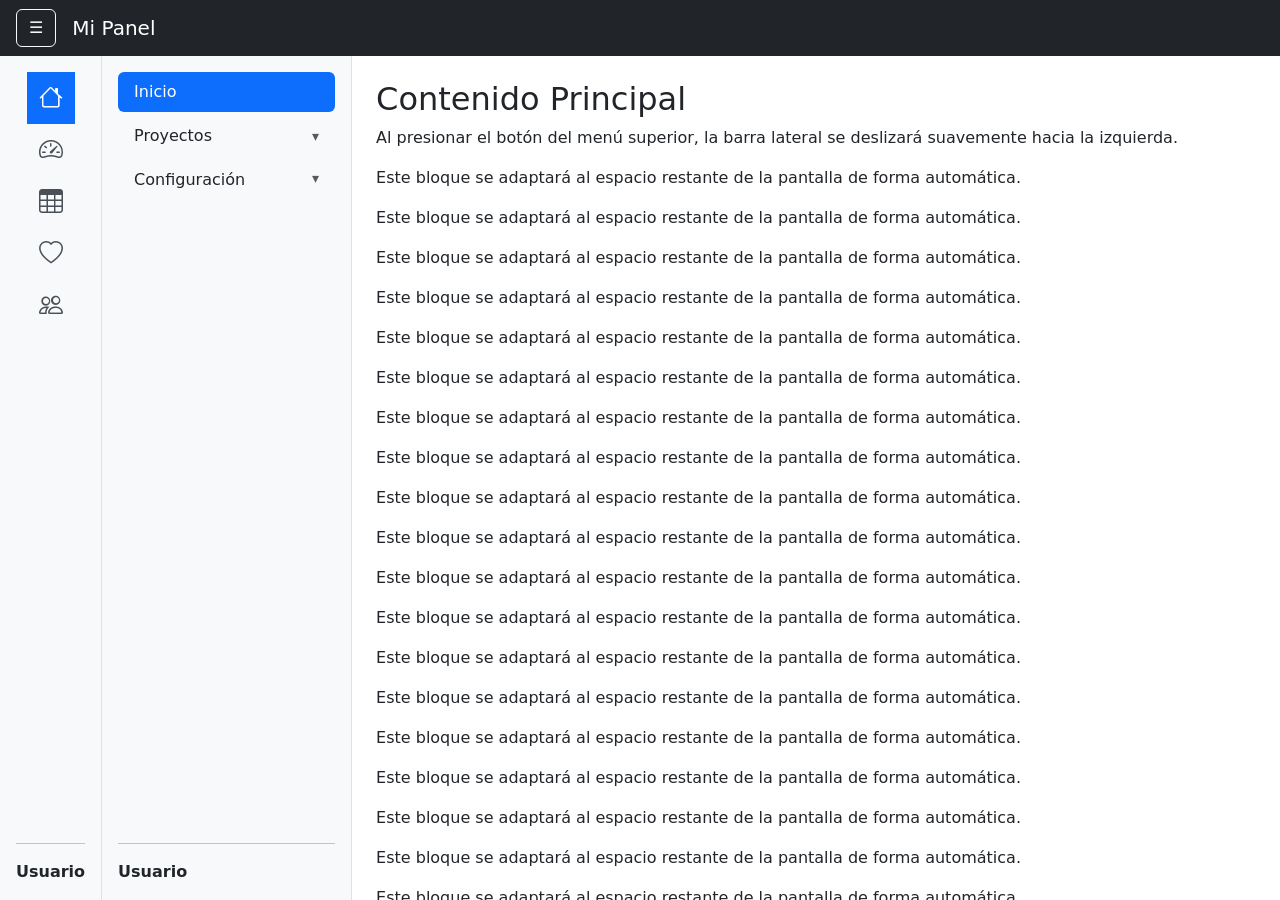
==== teste4.html @ 877a322a "Body de alto fijo y sidebars de base" ====
<!DOCTYPE html>
<html lang="en">

<head>
  <meta charset="UTF-8">
  <meta name="viewport" content="width=device-width, initial-scale=1.0">
  <title>Document</title>
  <link href="https://cdn.jsdelivr.net/npm/bootstrap@5.3.8/dist/css/bootstrap.min.css" rel="stylesheet"
    integrity="sha384-sRIl4kxILFvY47J16cr9ZwB07vP4J8+LH7qKQnuqkuIAvNWLzeN8tE5YBujZqJLB" crossorigin="anonymous">
  <link rel="stylesheet" href="https://cdn.jsdelivr.net/npm/bootstrap-icons@1.13.1/font/bootstrap-icons.min.css">
  <link rel="stylesheet" href="assets/css/estilos.css">
  <script defer src="https://cdn.jsdelivr.net/npm/bootstrap@5.3.8/dist/js/bootstrap.bundle.min.js"
    integrity="sha384-FKyoEForCGlyvwx9Hj09JcYn3nv7wiPVlz7YYwJrWVcXK/BmnVDxM+D2scQbITxI"
    crossorigin="anonymous"></script>
  <style>
    /* Animación fluida para el ancho del sidebar */
    .sidebar-transition {
      transition: margin-left 0.3s ease-in-out, min-width 0.3s ease-in-out, max-width 0.3s ease-in-out;
      min-width: 250px;
      max-width: 250px;
    }

    /* Clase que aplicará JavaScript para ocultar la barra */
    .sidebar-hidden {
      margin-left: -250px !important;
    }
  </style>
</head>

<body class="d-flex flex-column vh-100 overflow-hidden">

  <!-- 1. Barra de Navegación Superior -->
  <nav class="navbar navbar-dark bg-dark px-3" style="height: 56px;">
    <div class="d-flex align-items-center">
      <!-- BOTÓN PARA COLAPSAR -->
      <button id="sidebarToggle" class="btn btn-outline-light me-3" type="button">
        &#9776; <!-- Icono de hamburguesa -->
      </button>
      <span class="navbar-brand mb-0 h1">Mi Panel</span>
    </div>
  </nav>

  <!-- 2. Contenedor Principal -->
  <div class="d-flex flex-row flex-grow-1" style="height: calc(100vh - 56px);">

    <!-- 3.1. Barra Lateral (Sidebar) -->
    <aside class="bg-light border-end d-flex flex-column p-3 overflow-y-auto" style="z-index: 999;">
      <nav
        class="nav nav-pills flex-column mb-auto mx-auto text-center mi-nav-color">
        <a href="#" class="nav-link rounded-0 mi-px-075 active" title="" data-bs-toggle="tooltip"
          data-bs-placement="right" data-bs-original-title="Home">
          <i class="bi-house fs-4"></i>
        </a>
        <a href="#" class="nav-link rounded-0 mi-px-075" title="" data-bs-toggle="tooltip" data-bs-placement="right"
          data-bs-original-title="Dashboard">
          <i class="bi-speedometer2 fs-4"></i>
        </a>
        <a href="#" class="nav-link rounded-0 mi-px-075" title="" data-bs-toggle="tooltip" data-bs-placement="right"
          data-bs-original-title="Orders">
          <i class="bi-table fs-4"></i>
        </a>
        <a href="#" class="nav-link rounded-0 mi-px-075" title="" data-bs-toggle="tooltip" data-bs-placement="right"
          data-bs-original-title="Products">
          <i class="bi-heart fs-4"></i>
        </a>
        <a href="#" class="nav-link rounded-0 mi-px-075" title="" data-bs-toggle="tooltip" data-bs-placement="right"
          data-bs-original-title="Customers">
          <i class="bi-people fs-4"></i>
        </a>
      </nav>
      <hr>
      <div class="dropdown">
        <span class="d-flex align-items-center link-dark text-decoration-none">
          <strong>Usuario</strong>
        </span>
      </div>
    </aside>
    <!-- 3.2. Barra Lateral (Sidebar) -->
    <aside id="sidebar" class="bg-light border-end d-flex flex-column p-3 sidebar-transition overflow-y-auto">
      <ul class="nav nav-pills flex-column mb-auto">

        <!-- Elemento simple sin submenú -->
        <li class="nav-item mb-1">
          <a href="#" class="nav-link active">
            Inicio
          </a>
        </li>

        <!-- Elemento CON SUBMENÚ 1 (Proyectos) -->
        <li class="nav-item mb-1">
          <!-- El botón que dispara el colapso vertical -->
          <a href="#submenuProyectos" class="nav-link link-dark d-flex justify-content-between align-items-center"
            data-bs-toggle="collapse" role="button" aria-expanded="false">
            <span>Proyectos</span>
            <!-- Flecha indicadora pequeña -->
            <small class="text-muted">&#9662;</small>
          </a>

          <!-- Contenedor colapsable del submenú -->
          <div class="collapse ps-3 mt-1" id="submenuProyectos">
            <ul class="nav nav-pills flex-column border-start ps-2">
              <li class="nav-item">
                <a href="#" class="nav-link link-dark py-1 small">Activos</a>
              </li>
              <li class="nav-item">
                <a href="#" class="nav-link link-dark py-1 small">Archivados</a>
              </li>
              <li class="nav-item">
                <a href="#" class="nav-link link-dark py-1 small">Nueva Categoría</a>
              </li>
            </ul>
          </div>
        </li>

        <!-- Elemento CON SUBMENÚ 2 (Configuración) -->
        <li class="nav-item mb-1">
          <a href="#submenuConfig" class="nav-link link-dark d-flex justify-content-between align-items-between"
            data-bs-toggle="collapse" role="button" aria-expanded="false">
            <span>Configuración</span>
            <small class="text-muted">&#9662;</small>
          </a>

          <div class="collapse ps-3 mt-1" id="submenuConfig">
            <ul class="nav nav-pills flex-column border-start ps-2">
              <li class="nav-item">
                <a href="#" class="nav-link link-dark py-1 small">Perfil</a>
              </li>
              <li class="nav-item">
                <a href="#" class="nav-link link-dark py-1 small">Seguridad</a>
              </li>
            </ul>
          </div>
        </li>

      </ul>
      <hr>
      <div class="dropdown">
        <span class="d-flex align-items-center link-dark text-decoration-none">
          <strong>Usuario</strong>
        </span>
      </div>
    </aside>
    <!-- 4. Contenido Central (Se expande automáticamente) -->
    <main class="flex-grow-1 p-4 overflow-auto bg-white">
      <h2>Contenido Principal</h2>
      <p>Al presionar el botón del menú superior, la barra lateral se deslizará suavemente hacia la izquierda.</p>
      <p>Este bloque se adaptará al espacio restante de la pantalla de forma automática.</p>
      <p>Este bloque se adaptará al espacio restante de la pantalla de forma automática.</p>
      <p>Este bloque se adaptará al espacio restante de la pantalla de forma automática.</p>
      <p>Este bloque se adaptará al espacio restante de la pantalla de forma automática.</p>
      <p>Este bloque se adaptará al espacio restante de la pantalla de forma automática.</p>
      <p>Este bloque se adaptará al espacio restante de la pantalla de forma automática.</p>
      <p>Este bloque se adaptará al espacio restante de la pantalla de forma automática.</p>
      <p>Este bloque se adaptará al espacio restante de la pantalla de forma automática.</p>
      <p>Este bloque se adaptará al espacio restante de la pantalla de forma automática.</p>
      <p>Este bloque se adaptará al espacio restante de la pantalla de forma automática.</p>
      <p>Este bloque se adaptará al espacio restante de la pantalla de forma automática.</p>
      <p>Este bloque se adaptará al espacio restante de la pantalla de forma automática.</p>
      <p>Este bloque se adaptará al espacio restante de la pantalla de forma automática.</p>
      <p>Este bloque se adaptará al espacio restante de la pantalla de forma automática.</p>
      <p>Este bloque se adaptará al espacio restante de la pantalla de forma automática.</p>
      <p>Este bloque se adaptará al espacio restante de la pantalla de forma automática.</p>
      <p>Este bloque se adaptará al espacio restante de la pantalla de forma automática.</p>
      <p>Este bloque se adaptará al espacio restante de la pantalla de forma automática.</p>
      <p>Este bloque se adaptará al espacio restante de la pantalla de forma automática.</p>
      <p>Este bloque se adaptará al espacio restante de la pantalla de forma automática.</p>
      <p>Este bloque se adaptará al espacio restante de la pantalla de forma automática.</p>
      <p>Este bloque se adaptará al espacio restante de la pantalla de forma automática.</p>
      <p>Este bloque se adaptará al espacio restante de la pantalla de forma automática.</p>
      <p>Este bloque se adaptará al espacio restante de la pantalla de forma automática.</p>
      <p>Este bloque se adaptará al espacio restante de la pantalla de forma automática.</p>
      <p>Este bloque se adaptará al espacio restante de la pantalla de forma automática.</p>
      <p>Este bloque se adaptará al espacio restante de la pantalla de forma automática.</p>
      <p>Este bloque se adaptará al espacio restante de la pantalla de forma automática.</p>
      <p>Este bloque se adaptará al espacio restante de la pantalla de forma automática.</p>
      <p>Este bloque se adaptará al espacio restante de la pantalla de forma automática.</p>
      <p>Este bloque se adaptará al espacio restante de la pantalla de forma automática.</p>
      <p>Este bloque se adaptará al espacio restante de la pantalla de forma automática.</p>
    </main>

  </div>

  <!-- JavaScript para activar el movimiento -->
  <script>
    document.addEventListener("DOMContentLoaded", function () {
      const toggleBtn = document.getElementById('sidebarToggle');
      const sidebar = document.getElementById('sidebar');

      toggleBtn.addEventListener('click', function () {
        // Alterna la clase que empuja el sidebar hacia la izquierda
        sidebar.classList.toggle('sidebar-hidden');
      });
    });
  </script>
</body>

</html>
---- assets/css/estilos.css ----
.mi-nav-color {
    --bs-nav-link-color: #495057;
    --bs-nav-link-hover-color: #0d6efd;
}

.mi-px-075 {
    padding-left: 0.75rem !important;
    padding-right: 0.75rem !important;
}
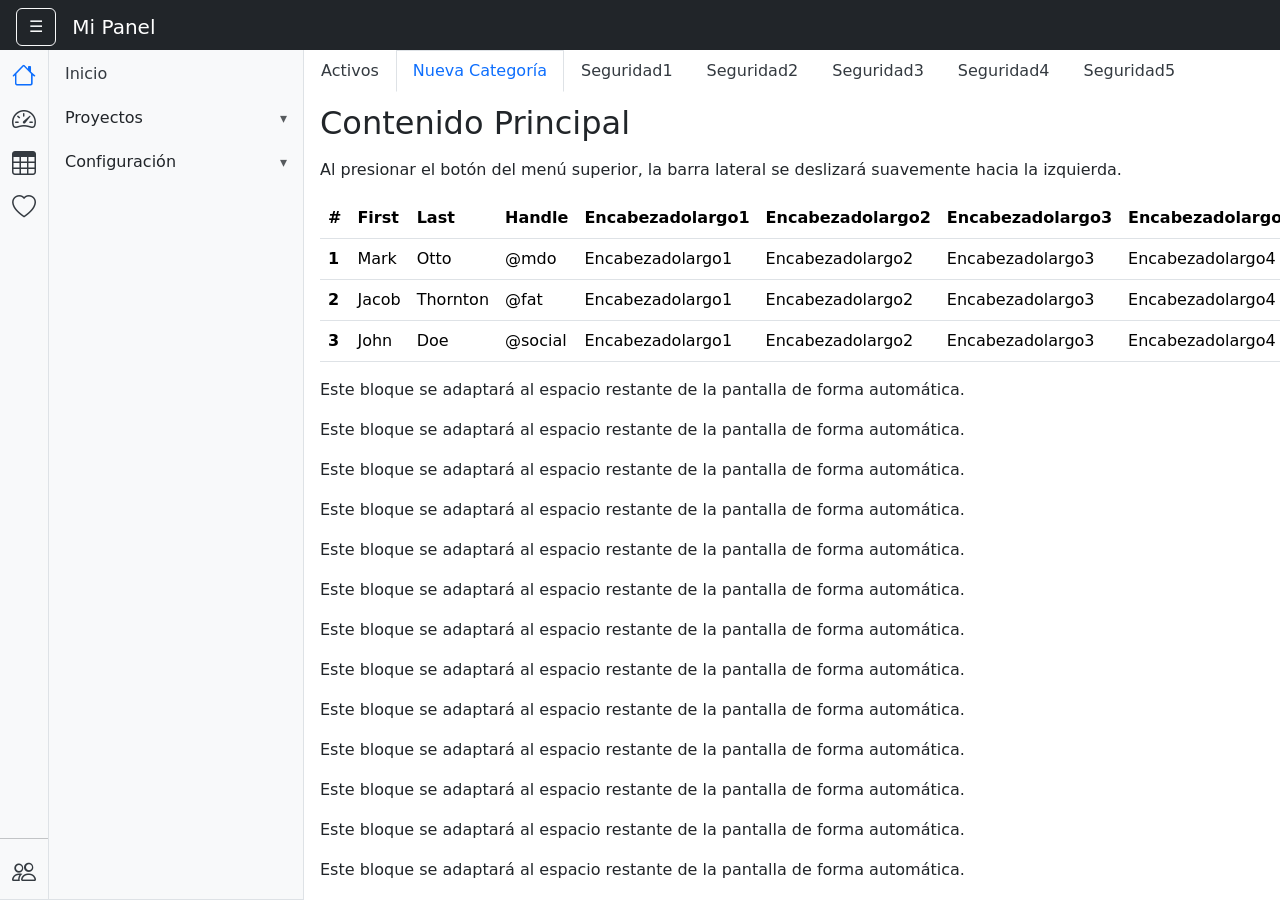
==== commit da38c473: "Se avanza hasta que falta configurar el boton de colapso de sidebar fuera de la barra superior" ====
--- a/teste4.html
+++ b/teste4.html
@@ -1,10 +1,10 @@
 <!DOCTYPE html>
-<html lang="en">
+<html lang="es-CL">
 
 <head>
   <meta charset="UTF-8">
   <meta name="viewport" content="width=device-width, initial-scale=1.0">
-  <title>Document</title>
+  <title>Gestor de tareas por hacer (to-do)</title>
   <link href="https://cdn.jsdelivr.net/npm/bootstrap@5.3.8/dist/css/bootstrap.min.css" rel="stylesheet"
     integrity="sha384-sRIl4kxILFvY47J16cr9ZwB07vP4J8+LH7qKQnuqkuIAvNWLzeN8tE5YBujZqJLB" crossorigin="anonymous">
   <link rel="stylesheet" href="https://cdn.jsdelivr.net/npm/bootstrap-icons@1.13.1/font/bootstrap-icons.min.css">
@@ -12,78 +12,67 @@
   <script defer src="https://cdn.jsdelivr.net/npm/bootstrap@5.3.8/dist/js/bootstrap.bundle.min.js"
     integrity="sha384-FKyoEForCGlyvwx9Hj09JcYn3nv7wiPVlz7YYwJrWVcXK/BmnVDxM+D2scQbITxI"
     crossorigin="anonymous"></script>
-  <style>
-    /* Animación fluida para el ancho del sidebar */
-    .sidebar-transition {
-      transition: margin-left 0.3s ease-in-out, min-width 0.3s ease-in-out, max-width 0.3s ease-in-out;
-      min-width: 250px;
-      max-width: 250px;
-    }
-
-    /* Clase que aplicará JavaScript para ocultar la barra */
-    .sidebar-hidden {
-      margin-left: -250px !important;
-    }
-  </style>
+  <script defer type="module" src="assets/js/scripts.js"></script>
 </head>
 
-<body class="d-flex flex-column vh-100 overflow-hidden">
-
-  <!-- 1. Barra de Navegación Superior -->
-  <nav class="navbar navbar-dark bg-dark px-3" style="height: 56px;">
-    <div class="d-flex align-items-center">
-      <!-- BOTÓN PARA COLAPSAR -->
-      <button id="sidebarToggle" class="btn btn-outline-light me-3" type="button">
-        &#9776; <!-- Icono de hamburguesa -->
-      </button>
-      <span class="navbar-brand mb-0 h1">Mi Panel</span>
-    </div>
-  </nav>
+<body class="d-flex flex-column vh-100 overflow-sm-hidden">
+
+  <header class="mi-vh-header">
+    <!-- 1. Barra de Navegación Superior -->
+    <nav class="navbar navbar-dark bg-dark px-3 mi-vh-header">
+      <div class="d-flex align-items-center">
+        <!-- BOTÓN PARA COLAPSAR -->
+        <button id="sidebarToggle" class="btn btn-outline-light me-3" type="button">
+          &#9776; <!-- Icono de hamburguesa -->
+        </button>
+        <span class="navbar-brand mb-0 h1">Mi Panel</span>
+      </div>
+    </nav>
+  </header>
 
   <!-- 2. Contenedor Principal -->
-  <div class="d-flex flex-row flex-grow-1" style="height: calc(100vh - 56px);">
+  <div class="row g-0 d-flex flex-row flex-grow-1">
 
     <!-- 3.1. Barra Lateral (Sidebar) -->
-    <aside class="bg-light border-end d-flex flex-column p-3 overflow-y-auto" style="z-index: 999;">
-      <nav
-        class="nav nav-pills flex-column mb-auto mx-auto text-center mi-nav-color">
-        <a href="#" class="nav-link rounded-0 mi-px-075 active" title="" data-bs-toggle="tooltip"
+    <aside
+      class="col-12 col-sm-auto bg-light border-bottom border-end d-flex flex-row justify-content-between flex-sm-column overflow-y-auto mi-vh-resta-h"
+      style="z-index: 999;">
+      <nav class="nav flex-row flex-sm-column mb-auto mx-0 mx-sm-auto text-center mi-nav-color">
+        <a href="#" class="nav-link rounded-0 pb-md-0 mi-px-075 mi-nav-activo" title="" data-bs-toggle="tooltip"
           data-bs-placement="right" data-bs-original-title="Home">
           <i class="bi-house fs-4"></i>
         </a>
-        <a href="#" class="nav-link rounded-0 mi-px-075" title="" data-bs-toggle="tooltip" data-bs-placement="right"
-          data-bs-original-title="Dashboard">
+        <a href="#" class="nav-link rounded-0 pb-md-0 mi-px-075" title="" data-bs-toggle="tooltip"
+          data-bs-placement="right" data-bs-original-title="Dashboard">
           <i class="bi-speedometer2 fs-4"></i>
         </a>
-        <a href="#" class="nav-link rounded-0 mi-px-075" title="" data-bs-toggle="tooltip" data-bs-placement="right"
-          data-bs-original-title="Orders">
+        <a href="#" class="nav-link rounded-0 pb-md-0 mi-px-075" title="" data-bs-toggle="tooltip"
+          data-bs-placement="right" data-bs-original-title="Orders">
           <i class="bi-table fs-4"></i>
         </a>
-        <a href="#" class="nav-link rounded-0 mi-px-075" title="" data-bs-toggle="tooltip" data-bs-placement="right"
-          data-bs-original-title="Products">
+        <a href="#" class="nav-link rounded-0 pb-md-0 mi-px-075" title="" data-bs-toggle="tooltip"
+          data-bs-placement="right" data-bs-original-title="Products">
           <i class="bi-heart fs-4"></i>
         </a>
-        <a href="#" class="nav-link rounded-0 mi-px-075" title="" data-bs-toggle="tooltip" data-bs-placement="right"
-          data-bs-original-title="Customers">
-          <i class="bi-people fs-4"></i>
-        </a>
       </nav>
-      <hr>
+      <hr class="d-none d-sm-block">
       <div class="dropdown">
-        <span class="d-flex align-items-center link-dark text-decoration-none">
-          <strong>Usuario</strong>
-        </span>
+        <nav class="nav flex-row flex-sm-column mx-0 mx-sm-auto text-center mi-nav-color">
+          <a href="#" class="nav-link rounded-0 pt-md-0 mi-px-075" title="" data-bs-toggle="tooltip"
+            data-bs-placement="right" data-bs-original-title="Customers">
+            <i class="bi-people fs-4"></i>
+          </a>
+        </nav>
       </div>
     </aside>
     <!-- 3.2. Barra Lateral (Sidebar) -->
-    <aside id="sidebar" class="bg-light border-end d-flex flex-column p-3 sidebar-transition overflow-y-auto">
-      <ul class="nav nav-pills flex-column mb-auto">
+    <aside id="sidebar"
+      class="col-12 col-sm-auto bg-light border-bottom border-end d-flex flex-column px-0 py-1 sidebar-transition overflow-y-auto mi-vh-resta-h">
+      <ul class="nav flex-column mb-auto mi-nav-color">
 
         <!-- Elemento simple sin submenú -->
         <li class="nav-item mb-1">
-          <a href="#" class="nav-link active">
-            Inicio
-          </a>
+          <a href="#" class="nav-link">Inicio</a>
         </li>
 
         <!-- Elemento CON SUBMENÚ 1 (Proyectos) -->
@@ -98,15 +87,15 @@
 
           <!-- Contenedor colapsable del submenú -->
           <div class="collapse ps-3 mt-1" id="submenuProyectos">
-            <ul class="nav nav-pills flex-column border-start ps-2">
-              <li class="nav-item">
-                <a href="#" class="nav-link link-dark py-1 small">Activos</a>
-              </li>
-              <li class="nav-item">
-                <a href="#" class="nav-link link-dark py-1 small">Archivados</a>
-              </li>
-              <li class="nav-item">
-                <a href="#" class="nav-link link-dark py-1 small">Nueva Categoría</a>
+            <ul class="nav flex-column border-start ps-2 mi-nav-color">
+              <li class="nav-item">
+                <a href="#" class="nav-link py-1 small mi-nav-activo">Activos</a>
+              </li>
+              <li class="nav-item">
+                <a href="#" class="nav-link py-1 small">Archivados</a>
+              </li>
+              <li class="nav-item">
+                <a href="#" class="nav-link py-1 small">Nueva Categoría</a>
               </li>
             </ul>
           </div>
@@ -114,84 +103,158 @@
 
         <!-- Elemento CON SUBMENÚ 2 (Configuración) -->
         <li class="nav-item mb-1">
-          <a href="#submenuConfig" class="nav-link link-dark d-flex justify-content-between align-items-between"
+          <a href="#submenuConfig" class="nav-link link-dark d-flex justify-content-between align-items-center"
             data-bs-toggle="collapse" role="button" aria-expanded="false">
             <span>Configuración</span>
             <small class="text-muted">&#9662;</small>
           </a>
 
           <div class="collapse ps-3 mt-1" id="submenuConfig">
-            <ul class="nav nav-pills flex-column border-start ps-2">
-              <li class="nav-item">
-                <a href="#" class="nav-link link-dark py-1 small">Perfil</a>
-              </li>
-              <li class="nav-item">
-                <a href="#" class="nav-link link-dark py-1 small">Seguridad</a>
+            <ul class="nav flex-column border-start ps-2 mi-nav-color">
+              <li class="nav-item">
+                <a href="#" class="nav-link py-1 small">Perfil</a>
+              </li>
+              <li class="nav-item">
+                <a href="#" class="nav-link py-1 small">Seguridad</a>
               </li>
             </ul>
           </div>
         </li>
 
       </ul>
-      <hr>
-      <div class="dropdown">
-        <span class="d-flex align-items-center link-dark text-decoration-none">
-          <strong>Usuario</strong>
-        </span>
-      </div>
+      <!--
+        <hr class="d-none d-sm-block">
+        <div class="dropdown">
+          <span class="d-flex align-items-center">
+            <strong>Usuario</strong>
+          </span>
+        </div>
+      -->
     </aside>
     <!-- 4. Contenido Central (Se expande automáticamente) -->
-    <main class="flex-grow-1 p-4 overflow-auto bg-white">
-      <h2>Contenido Principal</h2>
-      <p>Al presionar el botón del menú superior, la barra lateral se deslizará suavemente hacia la izquierda.</p>
-      <p>Este bloque se adaptará al espacio restante de la pantalla de forma automática.</p>
-      <p>Este bloque se adaptará al espacio restante de la pantalla de forma automática.</p>
-      <p>Este bloque se adaptará al espacio restante de la pantalla de forma automática.</p>
-      <p>Este bloque se adaptará al espacio restante de la pantalla de forma automática.</p>
-      <p>Este bloque se adaptará al espacio restante de la pantalla de forma automática.</p>
-      <p>Este bloque se adaptará al espacio restante de la pantalla de forma automática.</p>
-      <p>Este bloque se adaptará al espacio restante de la pantalla de forma automática.</p>
-      <p>Este bloque se adaptará al espacio restante de la pantalla de forma automática.</p>
-      <p>Este bloque se adaptará al espacio restante de la pantalla de forma automática.</p>
-      <p>Este bloque se adaptará al espacio restante de la pantalla de forma automática.</p>
-      <p>Este bloque se adaptará al espacio restante de la pantalla de forma automática.</p>
-      <p>Este bloque se adaptará al espacio restante de la pantalla de forma automática.</p>
-      <p>Este bloque se adaptará al espacio restante de la pantalla de forma automática.</p>
-      <p>Este bloque se adaptará al espacio restante de la pantalla de forma automática.</p>
-      <p>Este bloque se adaptará al espacio restante de la pantalla de forma automática.</p>
-      <p>Este bloque se adaptará al espacio restante de la pantalla de forma automática.</p>
-      <p>Este bloque se adaptará al espacio restante de la pantalla de forma automática.</p>
-      <p>Este bloque se adaptará al espacio restante de la pantalla de forma automática.</p>
-      <p>Este bloque se adaptará al espacio restante de la pantalla de forma automática.</p>
-      <p>Este bloque se adaptará al espacio restante de la pantalla de forma automática.</p>
-      <p>Este bloque se adaptará al espacio restante de la pantalla de forma automática.</p>
-      <p>Este bloque se adaptará al espacio restante de la pantalla de forma automática.</p>
-      <p>Este bloque se adaptará al espacio restante de la pantalla de forma automática.</p>
-      <p>Este bloque se adaptará al espacio restante de la pantalla de forma automática.</p>
-      <p>Este bloque se adaptará al espacio restante de la pantalla de forma automática.</p>
-      <p>Este bloque se adaptará al espacio restante de la pantalla de forma automática.</p>
-      <p>Este bloque se adaptará al espacio restante de la pantalla de forma automática.</p>
-      <p>Este bloque se adaptará al espacio restante de la pantalla de forma automática.</p>
-      <p>Este bloque se adaptará al espacio restante de la pantalla de forma automática.</p>
-      <p>Este bloque se adaptará al espacio restante de la pantalla de forma automática.</p>
-      <p>Este bloque se adaptará al espacio restante de la pantalla de forma automática.</p>
-      <p>Este bloque se adaptará al espacio restante de la pantalla de forma automática.</p>
-    </main>
-
+    <div class="col-12 col-sm overflow-auto">
+      <nav class="mt-2 mt-sm-0 overflow-y-auto mi-vh-tabulador">
+        <ul class="nav nav-tabs mi-nav-color">
+          <li class="nav-item">
+            <a href="#" class="nav-link rounded-0" aria-current="page">Activos</a>
+          </li>
+          <li class="nav-item">
+            <a href="#" class="nav-link rounded-0 active mi-tab-activo">Nueva Categoría</a>
+          </li>
+          <li class="nav-item">
+            <a href="#" class="nav-link rounded-0">Seguridad1</a>
+          </li>
+          <li class="nav-item">
+            <a href="#" class="nav-link rounded-0">Seguridad2</a>
+          </li>
+          <li class="nav-item">
+            <a href="#" class="nav-link rounded-0">Seguridad3</a>
+          </li>
+          <li class="nav-item">
+            <a href="#" class="nav-link rounded-0">Seguridad4</a>
+          </li>
+          <li class="nav-item">
+            <a href="#" class="nav-link rounded-0">Seguridad5</a>
+          </li>
+          <li class="nav-item">
+            <a href="#" class="nav-link rounded-0">Seguridad6</a>
+          </li>
+          <!-- <li class="nav-item">
+            <a href="#" class="nav-link rounded-0">Seguridad7</a>
+          </li>
+          <li class="nav-item">
+            <a href="#" class="nav-link rounded-0">Seguridad8</a>
+          </li>
+          <li class="nav-item">
+            <a href="#" class="nav-link rounded-0">Seguridad9</a>
+          </li> -->
+        </ul>
+      </nav>
+      <main class="bg-white p-3 pt-sm-1 overflow-auto mi-vh-resta-ht">
+        <h2 class="mb-3">Contenido Principal</h2>
+        <p>Al presionar el botón del menú superior, la barra lateral se deslizará suavemente hacia la izquierda.</p>
+        <table class="table">
+          <thead>
+            <tr>
+              <th scope="col">#</th>
+              <th scope="col">First</th>
+              <th scope="col">Last</th>
+              <th scope="col">Handle</th>
+              <th scope="col">Encabezadolargo1</th>
+              <th scope="col">Encabezadolargo2</th>
+              <th scope="col">Encabezadolargo3</th>
+              <th scope="col">Encabezadolargo4</th>
+            </tr>
+          </thead>
+          <tbody>
+            <tr>
+              <th scope="row">1</th>
+              <td>Mark</td>
+              <td>Otto</td>
+              <td>@mdo</td>
+              <td>Encabezadolargo1</td>
+              <td>Encabezadolargo2</td>
+              <td>Encabezadolargo3</td>
+              <td>Encabezadolargo4</td>
+            </tr>
+            <tr>
+              <th scope="row">2</th>
+              <td>Jacob</td>
+              <td>Thornton</td>
+              <td>@fat</td>
+              <td>Encabezadolargo1</td>
+              <td>Encabezadolargo2</td>
+              <td>Encabezadolargo3</td>
+              <td>Encabezadolargo4</td>
+            </tr>
+            <tr>
+              <th scope="row">3</th>
+              <td>John</td>
+              <td>Doe</td>
+              <td>@social</td>
+              <td>Encabezadolargo1</td>
+              <td>Encabezadolargo2</td>
+              <td>Encabezadolargo3</td>
+              <td>Encabezadolargo4</td>
+            </tr>
+          </tbody>
+        </table>
+        <p>Este bloque se adaptará al espacio restante de la pantalla de forma automática.</p>
+        <p>Este bloque se adaptará al espacio restante de la pantalla de forma automática.</p>
+        <p>Este bloque se adaptará al espacio restante de la pantalla de forma automática.</p>
+        <p>Este bloque se adaptará al espacio restante de la pantalla de forma automática.</p>
+        <p>Este bloque se adaptará al espacio restante de la pantalla de forma automática.</p>
+        <p>Este bloque se adaptará al espacio restante de la pantalla de forma automática.</p>
+        <p>Este bloque se adaptará al espacio restante de la pantalla de forma automática.</p>
+        <p>Este bloque se adaptará al espacio restante de la pantalla de forma automática.</p>
+        <p>Este bloque se adaptará al espacio restante de la pantalla de forma automática.</p>
+        <p>Este bloque se adaptará al espacio restante de la pantalla de forma automática.</p>
+        <p>Este bloque se adaptará al espacio restante de la pantalla de forma automática.</p>
+        <p>Este bloque se adaptará al espacio restante de la pantalla de forma automática.</p>
+        <p>Este bloque se adaptará al espacio restante de la pantalla de forma automática.</p>
+        <p>Este bloque se adaptará al espacio restante de la pantalla de forma automática.</p>
+        <p>Este bloque se adaptará al espacio restante de la pantalla de forma automática.</p>
+        <p>Este bloque se adaptará al espacio restante de la pantalla de forma automática.</p>
+        <p>Este bloque se adaptará al espacio restante de la pantalla de forma automática.</p>
+        <p>Este bloque se adaptará al espacio restante de la pantalla de forma automática.</p>
+        <p>Este bloque se adaptará al espacio restante de la pantalla de forma automática.</p>
+        <p>Este bloque se adaptará al espacio restante de la pantalla de forma automática.</p>
+        <p>Este bloque se adaptará al espacio restante de la pantalla de forma automática.</p>
+        <p>Este bloque se adaptará al espacio restante de la pantalla de forma automática.</p>
+        <p>Este bloque se adaptará al espacio restante de la pantalla de forma automática.</p>
+        <p>Este bloque se adaptará al espacio restante de la pantalla de forma automática.</p>
+        <p>Este bloque se adaptará al espacio restante de la pantalla de forma automática.</p>
+        <p>Este bloque se adaptará al espacio restante de la pantalla de forma automática.</p>
+        <p>Este bloque se adaptará al espacio restante de la pantalla de forma automática.</p>
+        <p>Este bloque se adaptará al espacio restante de la pantalla de forma automática.</p>
+        <p>Este bloque se adaptará al espacio restante de la pantalla de forma automática.</p>
+        <p>Este bloque se adaptará al espacio restante de la pantalla de forma automática.</p>
+        <p>Este bloque se adaptará al espacio restante de la pantalla de forma automática.</p>
+        <p>Este bloque se adaptará al espacio restante de la pantalla de forma automática.</p>
+      </main>
+    </div>
   </div>
 
-  <!-- JavaScript para activar el movimiento -->
-  <script>
-    document.addEventListener("DOMContentLoaded", function () {
-      const toggleBtn = document.getElementById('sidebarToggle');
-      const sidebar = document.getElementById('sidebar');
-
-      toggleBtn.addEventListener('click', function () {
-        // Alterna la clase que empuja el sidebar hacia la izquierda
-        sidebar.classList.toggle('sidebar-hidden');
-      });
-    });
-  </script>
 </body>
 
 </html>
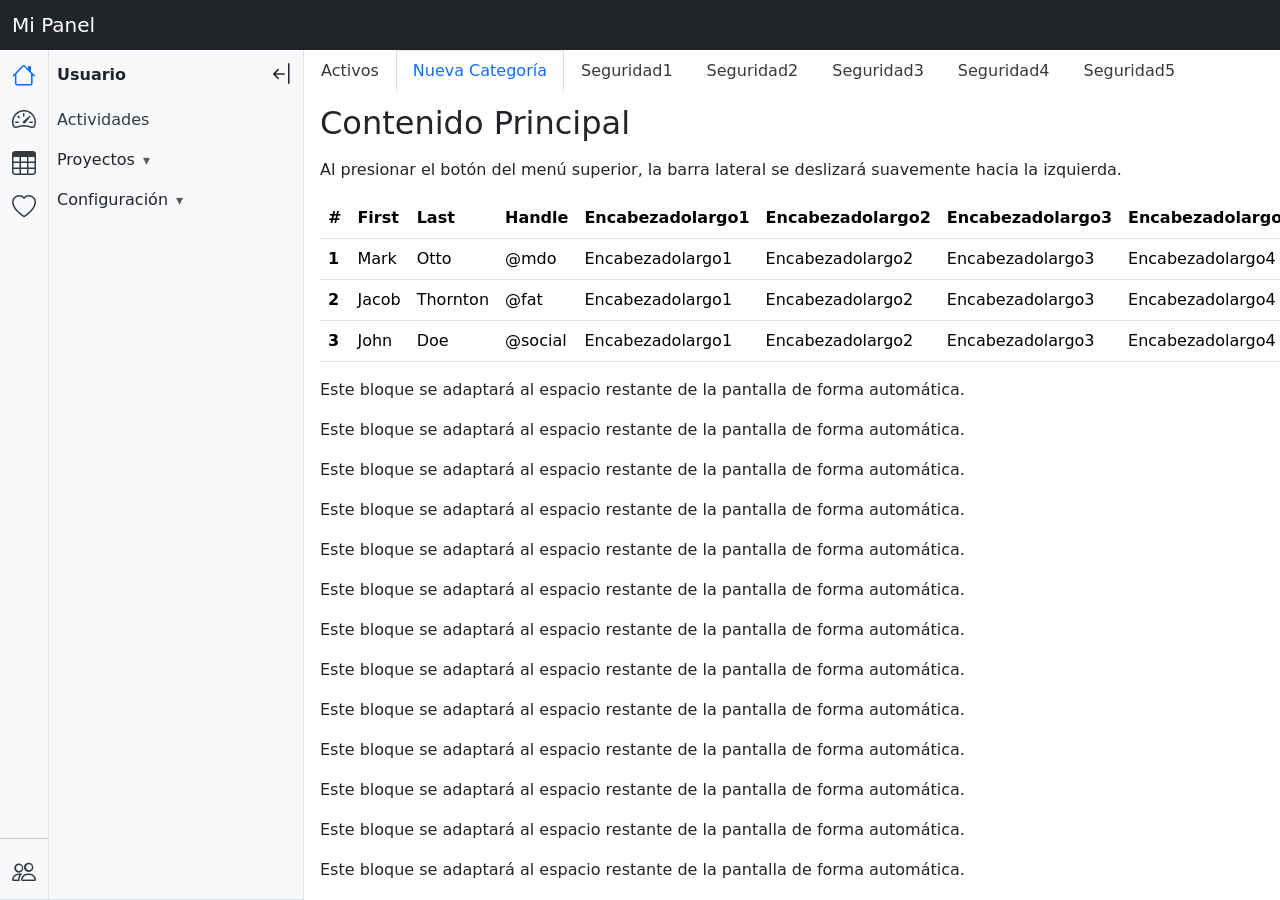
==== commit c098621c: "Se avanza hasta que falta ajustar el contenido de la sidebar y los tooltips" ====
--- a/teste4.html
+++ b/teste4.html
@@ -19,12 +19,8 @@
 
   <header class="mi-vh-header">
     <!-- 1. Barra de Navegación Superior -->
-    <nav class="navbar navbar-dark bg-dark px-3 mi-vh-header">
+    <nav class="navbar navbar-dark bg-dark mi-px-075 mi-vh-header">
       <div class="d-flex align-items-center">
-        <!-- BOTÓN PARA COLAPSAR -->
-        <button id="sidebarToggle" class="btn btn-outline-light me-3" type="button">
-          &#9776; <!-- Icono de hamburguesa -->
-        </button>
         <span class="navbar-brand mb-0 h1">Mi Panel</span>
       </div>
     </nav>
@@ -38,7 +34,7 @@
       class="col-12 col-sm-auto bg-light border-bottom border-end d-flex flex-row justify-content-between flex-sm-column overflow-y-auto mi-vh-resta-h"
       style="z-index: 999;">
       <nav class="nav flex-row flex-sm-column mb-auto mx-0 mx-sm-auto text-center mi-nav-color">
-        <a href="#" class="nav-link rounded-0 pb-md-0 mi-px-075 mi-nav-activo" title="" data-bs-toggle="tooltip"
+        <a href="#" id="home-link" class="nav-link rounded-0 pb-md-0 mi-px-075 mi-nav-activo" title="" data-bs-toggle="tooltip"
           data-bs-placement="right" data-bs-original-title="Home">
           <i class="bi-house fs-4"></i>
         </a>
@@ -67,55 +63,61 @@
     </aside>
     <!-- 3.2. Barra Lateral (Sidebar) -->
     <aside id="sidebar"
-      class="col-12 col-sm-auto bg-light border-bottom border-end d-flex flex-column px-0 py-1 sidebar-transition overflow-y-auto mi-vh-resta-h">
+      class="col-12 col-sm-auto bg-light border-bottom border-end d-flex flex-column px-2 pt-0 pb-2 overflow-y-auto mi-vh-resta-h sidebar-transition">
+
+      <div class="d-flex justify-content-between align-items-center">
+        <strong>Usuario</strong>
+        <button type="button" id="boton-home-link" class="btn px-0"><i class="bi bi-arrow-bar-up fs-4 d-sm-none"></i><i class="bi bi-arrow-bar-left fs-4 d-none d-sm-block"></i></button>
+      </div>
+
       <ul class="nav flex-column mb-auto mi-nav-color">
 
         <!-- Elemento simple sin submenú -->
-        <li class="nav-item mb-1">
-          <a href="#" class="nav-link">Inicio</a>
+        <li class="nav-item">
+          <a href="#" class="nav-link px-0">Actividades</a>
         </li>
 
         <!-- Elemento CON SUBMENÚ 1 (Proyectos) -->
-        <li class="nav-item mb-1">
+        <li class="nav-item">
           <!-- El botón que dispara el colapso vertical -->
-          <a href="#submenuProyectos" class="nav-link link-dark d-flex justify-content-between align-items-center"
+          <a href="#submenuProyectos" class="nav-link link-dark px-0 d-flex align-items-center"
             data-bs-toggle="collapse" role="button" aria-expanded="false">
             <span>Proyectos</span>
             <!-- Flecha indicadora pequeña -->
-            <small class="text-muted">&#9662;</small>
+            <small class="text-muted ps-2">&#9662;</small>
           </a>
 
           <!-- Contenedor colapsable del submenú -->
           <div class="collapse ps-3 mt-1" id="submenuProyectos">
             <ul class="nav flex-column border-start ps-2 mi-nav-color">
               <li class="nav-item">
-                <a href="#" class="nav-link py-1 small mi-nav-activo">Activos</a>
-              </li>
-              <li class="nav-item">
-                <a href="#" class="nav-link py-1 small">Archivados</a>
-              </li>
-              <li class="nav-item">
-                <a href="#" class="nav-link py-1 small">Nueva Categoría</a>
+                <a href="#" class="nav-link px-0 py-1 small mi-nav-activo">Activos</a>
+              </li>
+              <li class="nav-item">
+                <a href="#" class="nav-link px-0 py-1 small">Archivados</a>
+              </li>
+              <li class="nav-item">
+                <a href="#" class="nav-link px-0 py-1 small">Nueva Categoría</a>
               </li>
             </ul>
           </div>
         </li>
 
         <!-- Elemento CON SUBMENÚ 2 (Configuración) -->
-        <li class="nav-item mb-1">
-          <a href="#submenuConfig" class="nav-link link-dark d-flex justify-content-between align-items-center"
+        <li class="nav-item">
+          <a href="#submenuConfig" class="nav-link link-dark px-0 d-flex align-items-center"
             data-bs-toggle="collapse" role="button" aria-expanded="false">
             <span>Configuración</span>
-            <small class="text-muted">&#9662;</small>
+            <small class="text-muted ps-2">&#9662;</small>
           </a>
 
           <div class="collapse ps-3 mt-1" id="submenuConfig">
             <ul class="nav flex-column border-start ps-2 mi-nav-color">
               <li class="nav-item">
-                <a href="#" class="nav-link py-1 small">Perfil</a>
-              </li>
-              <li class="nav-item">
-                <a href="#" class="nav-link py-1 small">Seguridad</a>
+                <a href="#" class="nav-link px-0 py-1 small">Perfil</a>
+              </li>
+              <li class="nav-item">
+                <a href="#" class="nav-link px-0 py-1 small">Seguridad</a>
               </li>
             </ul>
           </div>
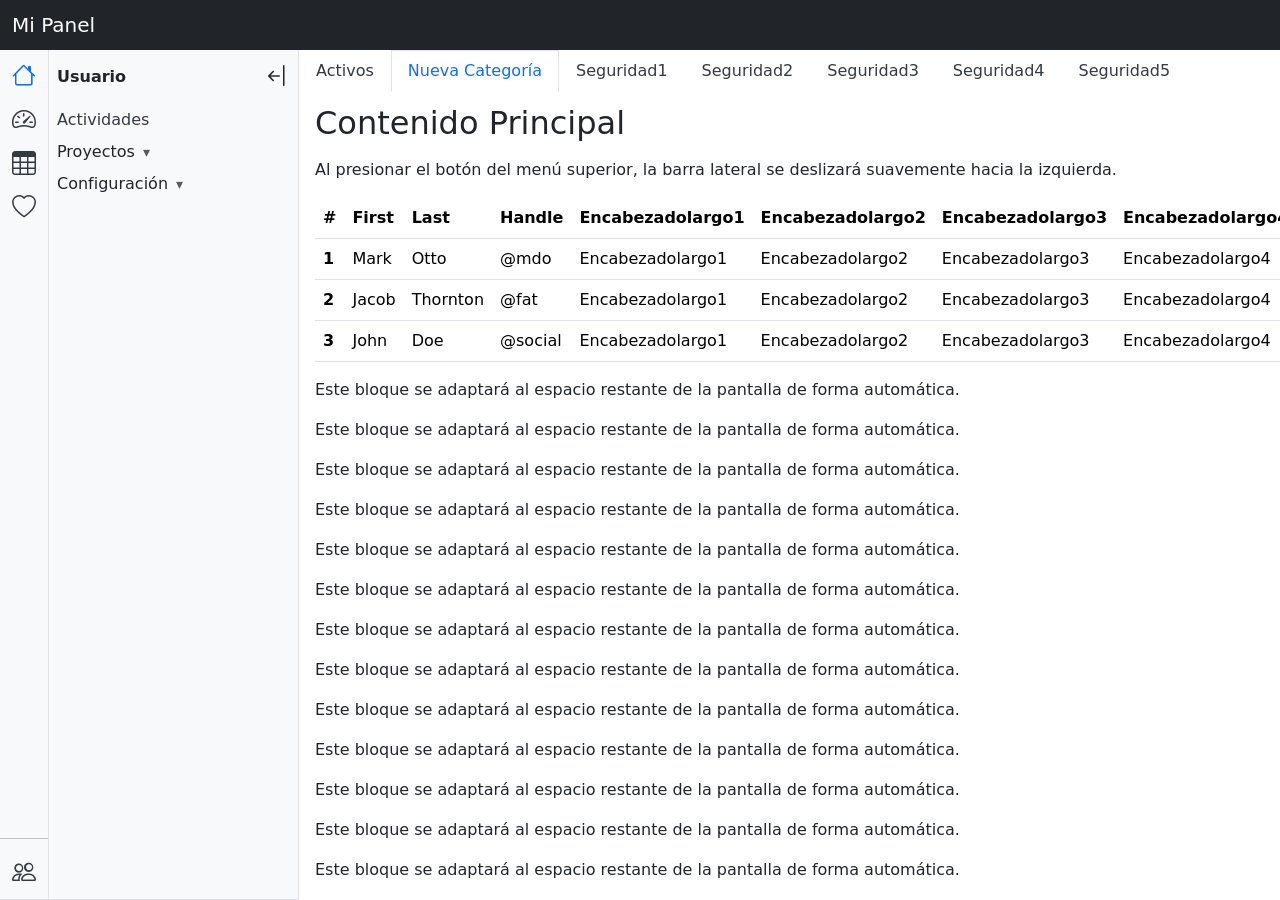
==== commit 7fa4e025: "Se avanza hasta el espaciado de elementos en la sidebar y el uso de variables css" ====
--- a/teste4.html
+++ b/teste4.html
@@ -34,8 +34,8 @@
       class="col-12 col-sm-auto bg-light border-bottom border-end d-flex flex-row justify-content-between flex-sm-column overflow-y-auto mi-vh-resta-h"
       style="z-index: 999;">
       <nav class="nav flex-row flex-sm-column mb-auto mx-0 mx-sm-auto text-center mi-nav-color">
-        <a href="#" id="home-link" class="nav-link rounded-0 pb-md-0 mi-px-075 mi-nav-activo" title="" data-bs-toggle="tooltip"
-          data-bs-placement="right" data-bs-original-title="Home">
+        <a href="#" id="home-link" class="nav-link rounded-0 pb-md-0 mi-px-075 mi-nav-activo" title=""
+          data-bs-toggle="tooltip" data-bs-placement="right" data-bs-original-title="Home">
           <i class="bi-house fs-4"></i>
         </a>
         <a href="#" class="nav-link rounded-0 pb-md-0 mi-px-075" title="" data-bs-toggle="tooltip"
@@ -63,41 +63,66 @@
     </aside>
     <!-- 3.2. Barra Lateral (Sidebar) -->
     <aside id="sidebar"
-      class="col-12 col-sm-auto bg-light border-bottom border-end d-flex flex-column px-2 pt-0 pb-2 overflow-y-auto mi-vh-resta-h sidebar-transition">
-
-      <div class="d-flex justify-content-between align-items-center">
+      class="col-12 col-sm-auto bg-light border-bottom border-end d-flex flex-column px-2 py-0 overflow-y-auto mi-vh-resta-h sidebar-transition">
+
+      <div class="d-flex justify-content-between align-items-center py-2">
         <strong>Usuario</strong>
-        <button type="button" id="boton-home-link" class="btn px-0"><i class="bi bi-arrow-bar-up fs-4 d-sm-none"></i><i class="bi bi-arrow-bar-left fs-4 d-none d-sm-block"></i></button>
+        <button type="button" id="boton-home-link" class="btn p-0"><i class="bi bi-arrow-bar-up fs-4 d-sm-none"></i><i
+            class="bi bi-arrow-bar-left fs-4 d-none d-sm-block"></i></button>
       </div>
 
       <ul class="nav flex-column mb-auto mi-nav-color">
 
         <!-- Elemento simple sin submenú -->
         <li class="nav-item">
-          <a href="#" class="nav-link px-0">Actividades</a>
+          <a href="#" class="nav-link px-0 py-2 py-sm-1">Actividades</a>
         </li>
 
         <!-- Elemento CON SUBMENÚ 1 (Proyectos) -->
         <li class="nav-item">
           <!-- El botón que dispara el colapso vertical -->
-          <a href="#submenuProyectos" class="nav-link link-dark px-0 d-flex align-items-center"
+          <a href="#submenuProyectos" class="nav-link link-dark px-0 py-2 py-sm-1 d-flex align-items-center"
             data-bs-toggle="collapse" role="button" aria-expanded="false">
             <span>Proyectos</span>
             <!-- Flecha indicadora pequeña -->
             <small class="text-muted ps-2">&#9662;</small>
           </a>
 
-          <!-- Contenedor colapsable del submenú -->
-          <div class="collapse ps-3 mt-1" id="submenuProyectos">
+          <!-- Contenedor colapsable del submenú 1 -->
+          <div class="collapse ps-0 mb-1" id="submenuProyectos">
             <ul class="nav flex-column border-start ps-2 mi-nav-color">
               <li class="nav-item">
-                <a href="#" class="nav-link px-0 py-1 small mi-nav-activo">Activos</a>
-              </li>
-              <li class="nav-item">
-                <a href="#" class="nav-link px-0 py-1 small">Archivados</a>
-              </li>
-              <li class="nav-item">
-                <a href="#" class="nav-link px-0 py-1 small">Nueva Categoría</a>
+                <a href="#" class="nav-link px-0 py-2 py-sm-1 small mi-nav-activo">Activos</a>
+              </li>
+
+          <!-- Elemento CON SUBMENÚ 1.1 (Proyectos) -->
+              <li class="nav-item">
+                <!-- El botón que dispara el colapso vertical -->
+                <a href="#submenuArchivados" class="nav-link link-dark px-0 py-2 py-sm-1 d-flex align-items-center"
+                  data-bs-toggle="collapse" role="button" aria-expanded="false">
+                  <span>Archivados</span>
+                  <!-- Flecha indicadora pequeña -->
+                  <small class="text-muted ps-2">&#9662;</small>
+                </a>
+
+                <!-- Contenedor colapsable del submenú 1.1 -->
+                <div class="collapse ps-0 mb-1" id="submenuArchivados">
+                  <ul class="nav flex-column border-start ps-2 mi-nav-color">
+                    <li class="nav-item">
+                      <a href="#" class="nav-link px-0 py-2 py-sm-1 small">Archivados1</a>
+                    </li>
+                    <li class="nav-item">
+                      <a href="#" class="nav-link px-0 py-2 py-sm-1 small">Archivados2</a>
+                    </li>
+                    <li class="nav-item">
+                      <a href="#" class="nav-link px-0 py-2 py-sm-1 small">Archivados3</a>
+                    </li>
+                  </ul>
+                </div>
+              </li>
+
+              <li class="nav-item">
+                <a href="#" class="nav-link px-0 py-2 py-sm-1 small">Nueva Categoría</a>
               </li>
             </ul>
           </div>
@@ -105,19 +130,19 @@
 
         <!-- Elemento CON SUBMENÚ 2 (Configuración) -->
         <li class="nav-item">
-          <a href="#submenuConfig" class="nav-link link-dark px-0 d-flex align-items-center"
+          <a href="#submenuConfig" class="nav-link link-dark px-0 py-2 py-sm-1 d-flex align-items-center"
             data-bs-toggle="collapse" role="button" aria-expanded="false">
             <span>Configuración</span>
             <small class="text-muted ps-2">&#9662;</small>
           </a>
 
-          <div class="collapse ps-3 mt-1" id="submenuConfig">
+          <div class="collapse ps-0 mb-1" id="submenuConfig">
             <ul class="nav flex-column border-start ps-2 mi-nav-color">
               <li class="nav-item">
-                <a href="#" class="nav-link px-0 py-1 small">Perfil</a>
-              </li>
-              <li class="nav-item">
-                <a href="#" class="nav-link px-0 py-1 small">Seguridad</a>
+                <a href="#" class="nav-link px-0 py-2 py-sm-1 small">Perfil</a>
+              </li>
+              <li class="nav-item">
+                <a href="#" class="nav-link px-0 py-2 py-sm-1 small">Seguridad</a>
               </li>
             </ul>
           </div>
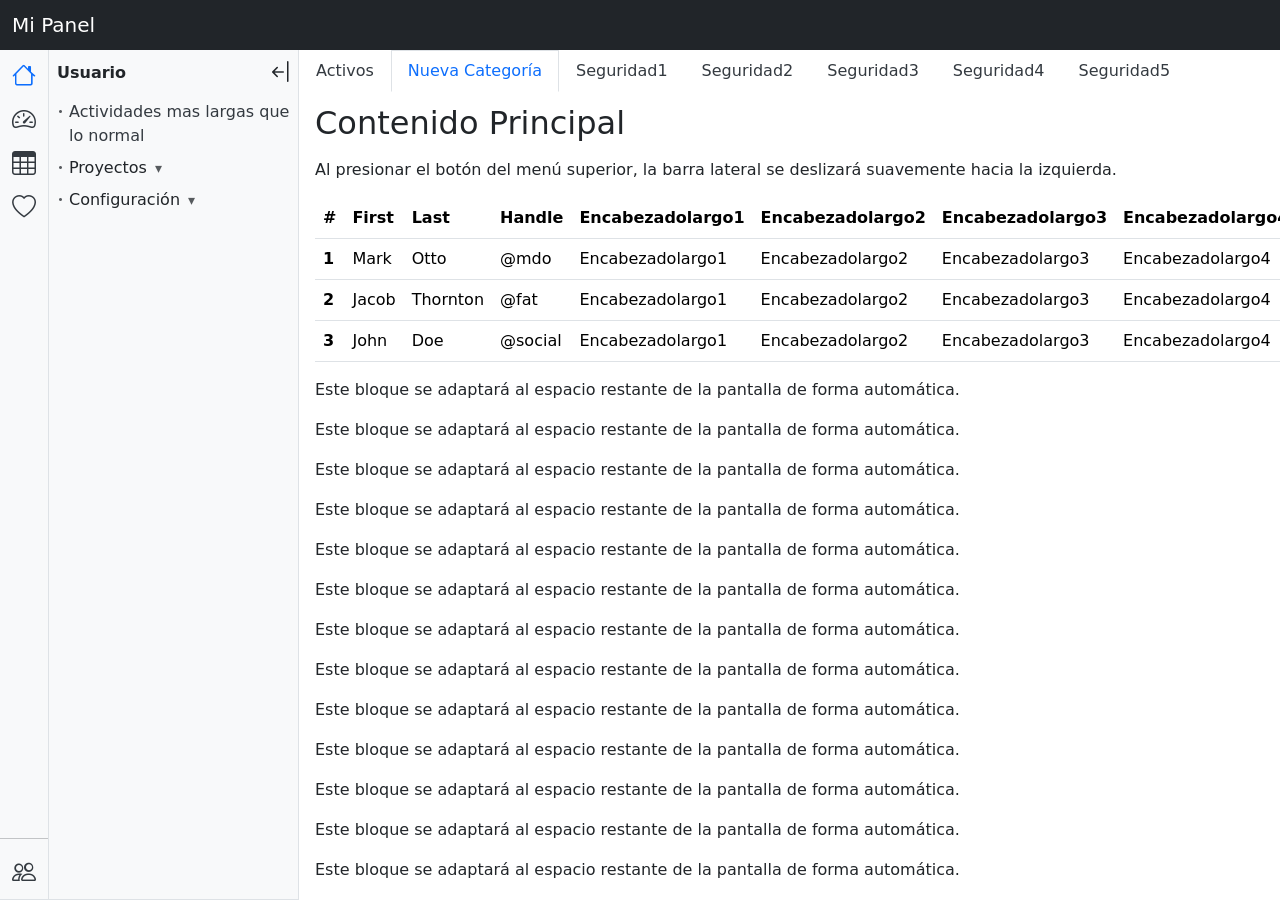
==== commit ffddbaf7: "Se mejora la presentacion de los elemntos de la sidebar con pequenos puntos y considerando frases la" ====
--- a/teste4.html
+++ b/teste4.html
@@ -63,10 +63,10 @@
     </aside>
     <!-- 3.2. Barra Lateral (Sidebar) -->
     <aside id="sidebar"
-      class="col-12 col-sm-auto bg-light border-bottom border-end d-flex flex-column px-2 py-0 overflow-y-auto mi-vh-resta-h sidebar-transition">
-
-      <div class="d-flex justify-content-between align-items-center py-2">
-        <strong>Usuario</strong>
+      class="col-12 col-sm-auto bg-light border-bottom border-end d-flex flex-column px-1 py-0 overflow-y-auto mi-vh-resta-h sidebar-transition">
+
+      <div class="d-flex justify-content-between align-items-center py-2 py-sm-1">
+        <strong class="ps-1">Usuario</strong>
         <button type="button" id="boton-home-link" class="btn p-0"><i class="bi bi-arrow-bar-up fs-4 d-sm-none"></i><i
             class="bi bi-arrow-bar-left fs-4 d-none d-sm-block"></i></button>
       </div>
@@ -75,7 +75,7 @@
 
         <!-- Elemento simple sin submenú -->
         <li class="nav-item">
-          <a href="#" class="nav-link px-0 py-2 py-sm-1">Actividades</a>
+          <a href="#" class="nav-link px-0 py-2 py-sm-1 d-flex justify-content-start"><i class="bi bi-dot text-muted"></i><span>Actividades mas largas que lo normal</span></a>
         </li>
 
         <!-- Elemento CON SUBMENÚ 1 (Proyectos) -->
@@ -83,16 +83,17 @@
           <!-- El botón que dispara el colapso vertical -->
           <a href="#submenuProyectos" class="nav-link link-dark px-0 py-2 py-sm-1 d-flex align-items-center"
             data-bs-toggle="collapse" role="button" aria-expanded="false">
-            <span>Proyectos</span>
+            <i class="bi bi-dot text-muted"></i><span>Proyectos</span>
             <!-- Flecha indicadora pequeña -->
             <small class="text-muted ps-2">&#9662;</small>
           </a>
 
           <!-- Contenedor colapsable del submenú 1 -->
-          <div class="collapse ps-0 mb-1" id="submenuProyectos">
-            <ul class="nav flex-column border-start ps-2 mi-nav-color">
-              <li class="nav-item">
-                <a href="#" class="nav-link px-0 py-2 py-sm-1 small mi-nav-activo">Activos</a>
+          <div class="collapse ps-1 mb-1" id="submenuProyectos">
+
+            <ul class="nav flex-column border-start ps-1 mi-nav-color">
+              <li class="nav-item">
+                <a href="#" class="nav-link px-0 py-2 py-sm-1 d-flex justify-content-start mi-nav-activo"><i class="bi bi-dot text-muted"></i><span>Activos</span></a>
               </li>
 
           <!-- Elemento CON SUBMENÚ 1.1 (Proyectos) -->
@@ -100,29 +101,30 @@
                 <!-- El botón que dispara el colapso vertical -->
                 <a href="#submenuArchivados" class="nav-link link-dark px-0 py-2 py-sm-1 d-flex align-items-center"
                   data-bs-toggle="collapse" role="button" aria-expanded="false">
-                  <span>Archivados</span>
+                  <i class="bi bi-dot text-muted"></i><span>Archivados</span>
                   <!-- Flecha indicadora pequeña -->
                   <small class="text-muted ps-2">&#9662;</small>
                 </a>
 
                 <!-- Contenedor colapsable del submenú 1.1 -->
-                <div class="collapse ps-0 mb-1" id="submenuArchivados">
-                  <ul class="nav flex-column border-start ps-2 mi-nav-color">
+                <div class="collapse ps-1 mb-1" id="submenuArchivados">
+
+                  <ul class="nav flex-column border-start ps-1 mi-nav-color">
                     <li class="nav-item">
-                      <a href="#" class="nav-link px-0 py-2 py-sm-1 small">Archivados1</a>
+                      <a href="#" class="nav-link px-0 py-2 py-sm-1 d-flex justify-content-start"><i class="bi bi-dot text-muted"></i><span>Archivados1</span></a>
                     </li>
                     <li class="nav-item">
-                      <a href="#" class="nav-link px-0 py-2 py-sm-1 small">Archivados2</a>
+                      <a href="#" class="nav-link px-0 py-2 py-sm-1 d-flex justify-content-start"><i class="bi bi-dot text-muted"></i><span>Archivados2</span></a>
                     </li>
                     <li class="nav-item">
-                      <a href="#" class="nav-link px-0 py-2 py-sm-1 small">Archivados3</a>
+                      <a href="#" class="nav-link px-0 py-2 py-sm-1 d-flex justify-content-start"><i class="bi bi-dot text-muted"></i><span>Archivados3</span></a>
                     </li>
                   </ul>
                 </div>
               </li>
 
               <li class="nav-item">
-                <a href="#" class="nav-link px-0 py-2 py-sm-1 small">Nueva Categoría</a>
+                <a href="#" class="nav-link px-0 py-2 py-sm-1 d-flex justify-content-start"><i class="bi bi-dot text-muted"></i><span>Nueva Categoría</span></a>
               </li>
             </ul>
           </div>
@@ -132,17 +134,21 @@
         <li class="nav-item">
           <a href="#submenuConfig" class="nav-link link-dark px-0 py-2 py-sm-1 d-flex align-items-center"
             data-bs-toggle="collapse" role="button" aria-expanded="false">
-            <span>Configuración</span>
+            <i class="bi bi-dot text-muted"></i><span>Configuración</span>
             <small class="text-muted ps-2">&#9662;</small>
           </a>
 
-          <div class="collapse ps-0 mb-1" id="submenuConfig">
-            <ul class="nav flex-column border-start ps-2 mi-nav-color">
-              <li class="nav-item">
-                <a href="#" class="nav-link px-0 py-2 py-sm-1 small">Perfil</a>
-              </li>
-              <li class="nav-item">
-                <a href="#" class="nav-link px-0 py-2 py-sm-1 small">Seguridad</a>
+          <div class="collapse ps-1 mb-1" id="submenuConfig">
+
+            <ul class="nav flex-column border-start ps-1 mi-nav-color">
+              <li class="nav-item">
+                <a href="#" class="nav-link px-0 py-2 py-sm-1 d-flex justify-content-start"><i class="bi bi-dot text-muted"></i><span>Perfil</span></a>
+              </li>
+              <li class="nav-item">
+                <a href="#" class="nav-link px-0 py-2 py-sm-1 d-flex justify-content-start"><i class="bi bi-dot text-muted"></i><span>Seguridad en la deteccion de anomalias</span></a>
+              </li>
+              <li class="nav-item">
+                <a href="#" class="nav-link px-0 py-2 py-sm-1 d-flex justify-content-start"><i class="bi bi-dot text-muted"></i><span>Perfil</span></a>
               </li>
             </ul>
           </div>
